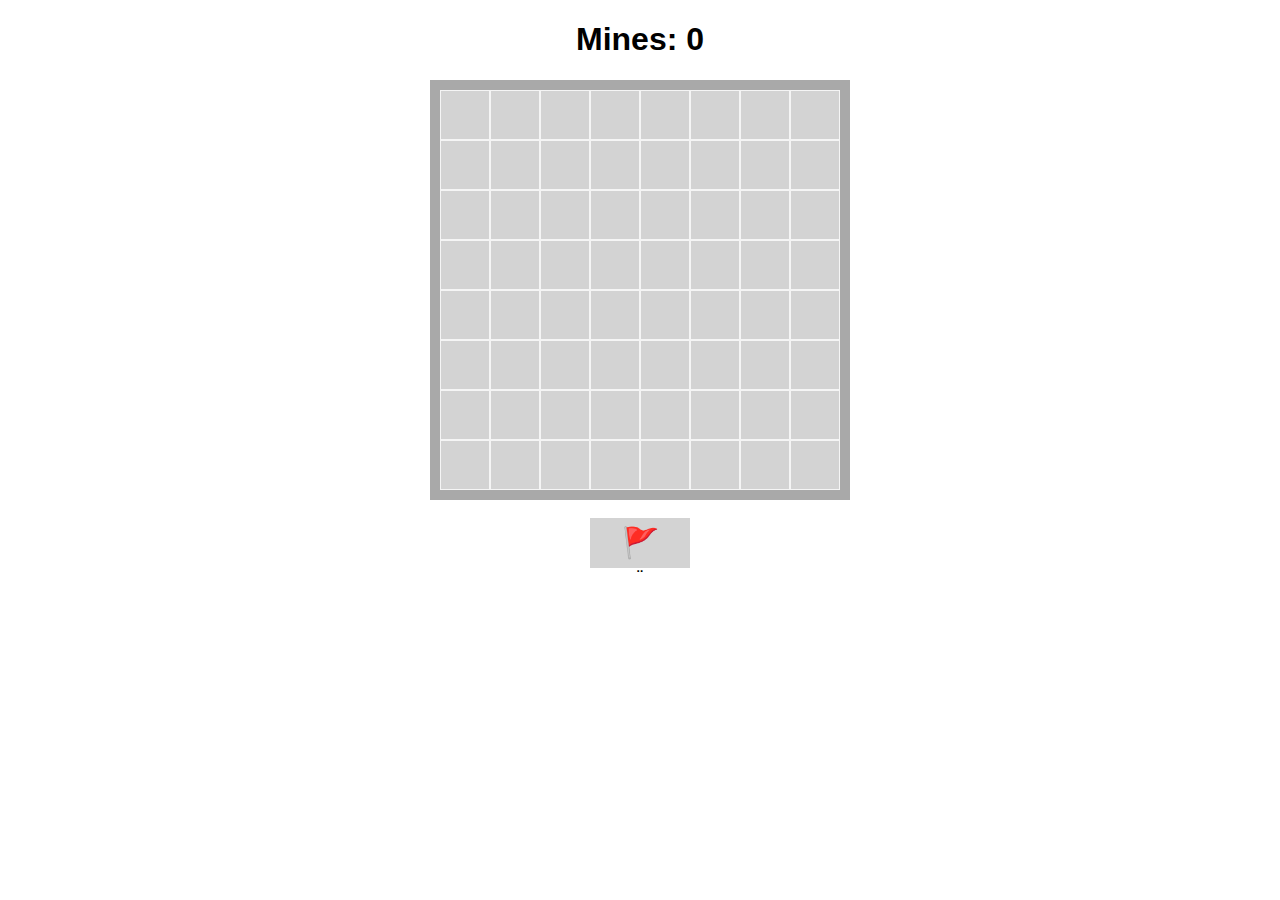
==== index.html @ 583def77 "init" ====
<!DOCTYPE html>
<html lang="en">
<head>
  <meta charset="UTF-8">
  <title>Index</title>
  <meta name="robots" content="noindex">
  <meta http-equiv="refresh" content="0; URL=sweeper.html">
</head>
<body>

</body>
</html>
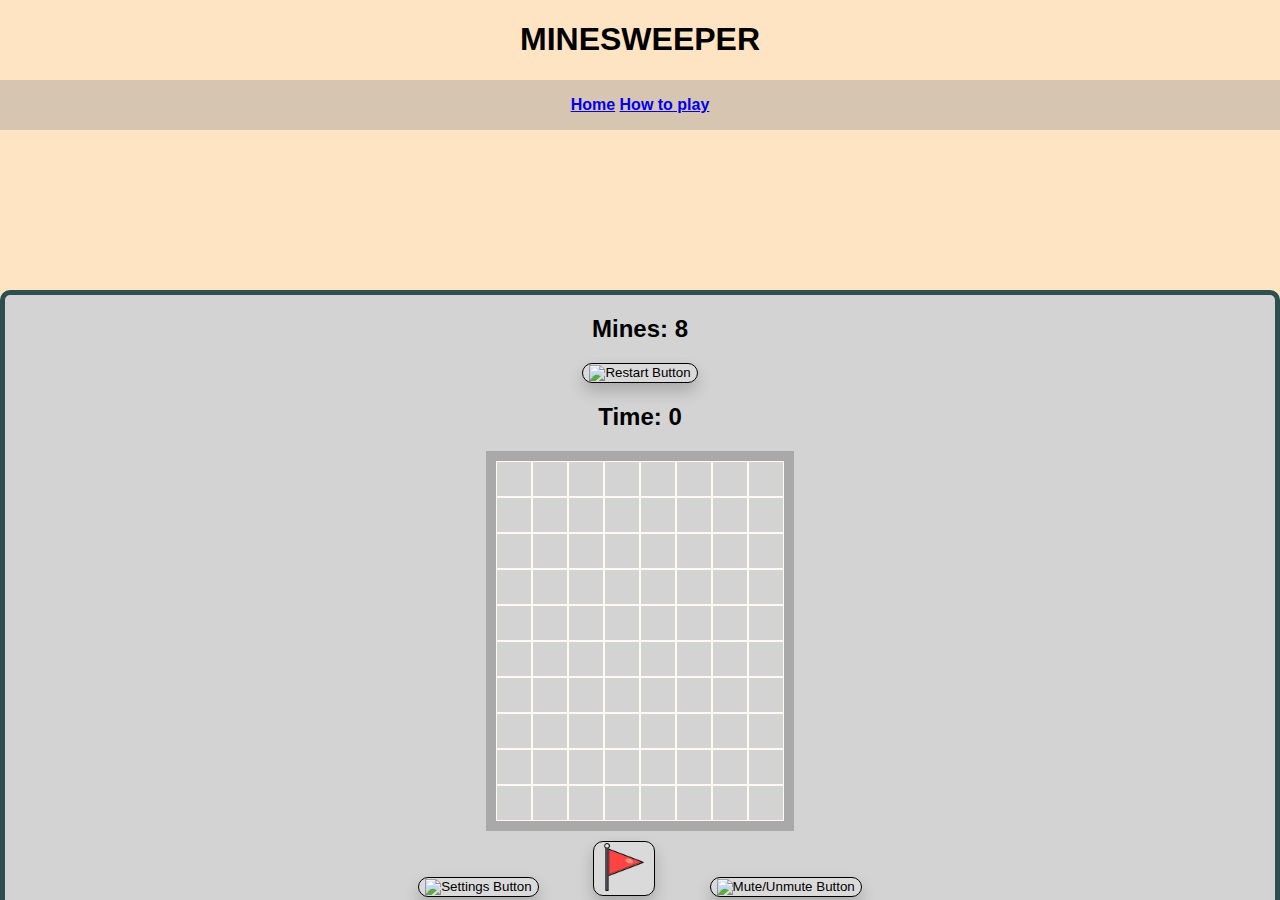
==== commit b61ad830: "init" ====
--- a/index.html
+++ b/index.html
@@ -1,4 +1,4 @@
-<!DOCTYPE html>
+<!DOCTYPE html>-
 <html lang="en">
 <head>
   <meta charset="UTF-8">
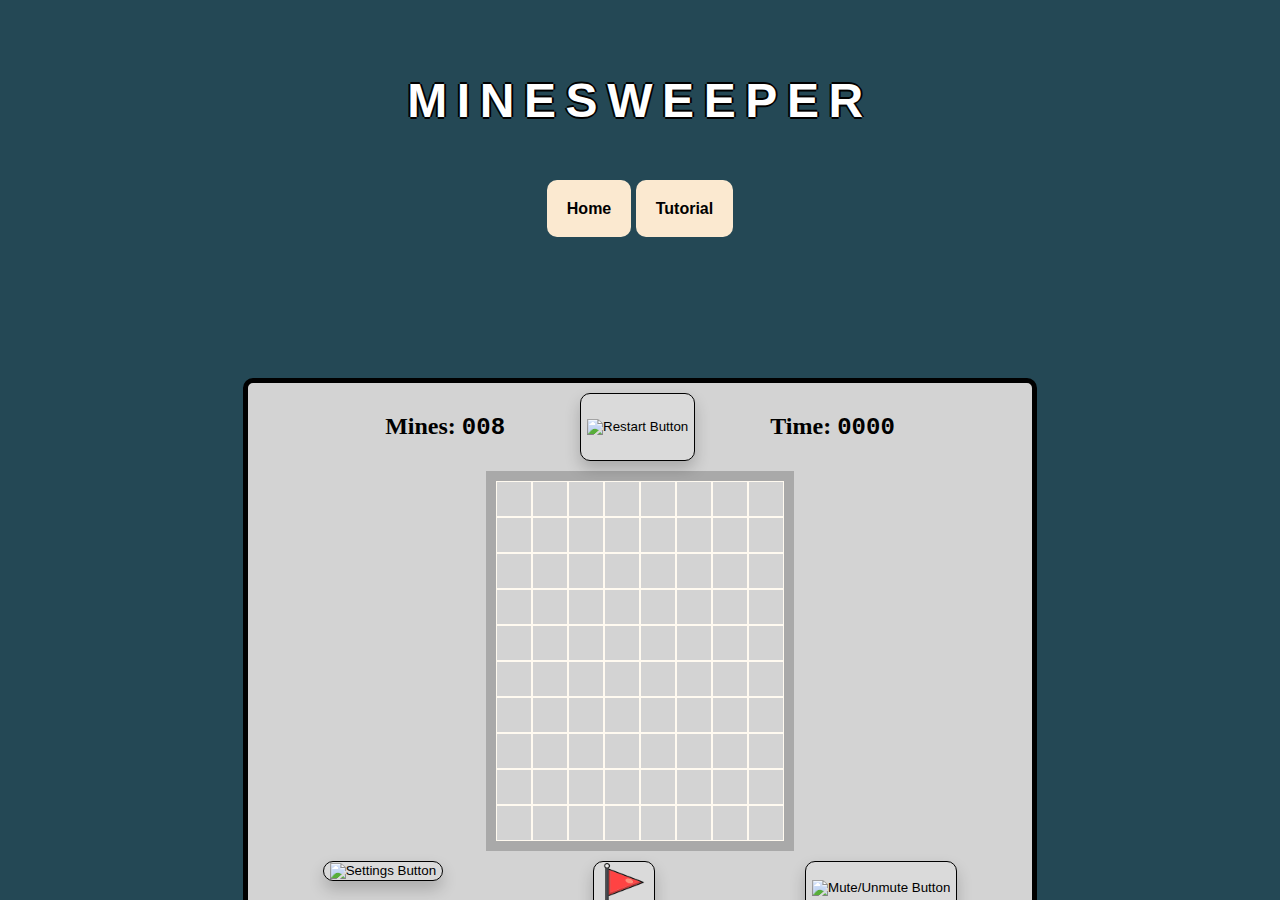
==== commit 04d80778: "init" ====
--- a/index.html
+++ b/index.html
@@ -4,7 +4,7 @@
   <meta charset="UTF-8">
   <title>Index</title>
   <meta name="robots" content="noindex">
-  <meta http-equiv="refresh" content="0; URL=sweeper.html">
+  <meta http-equiv="refresh" content="0; URL=minesweeper.html">
 </head>
 <body>
 
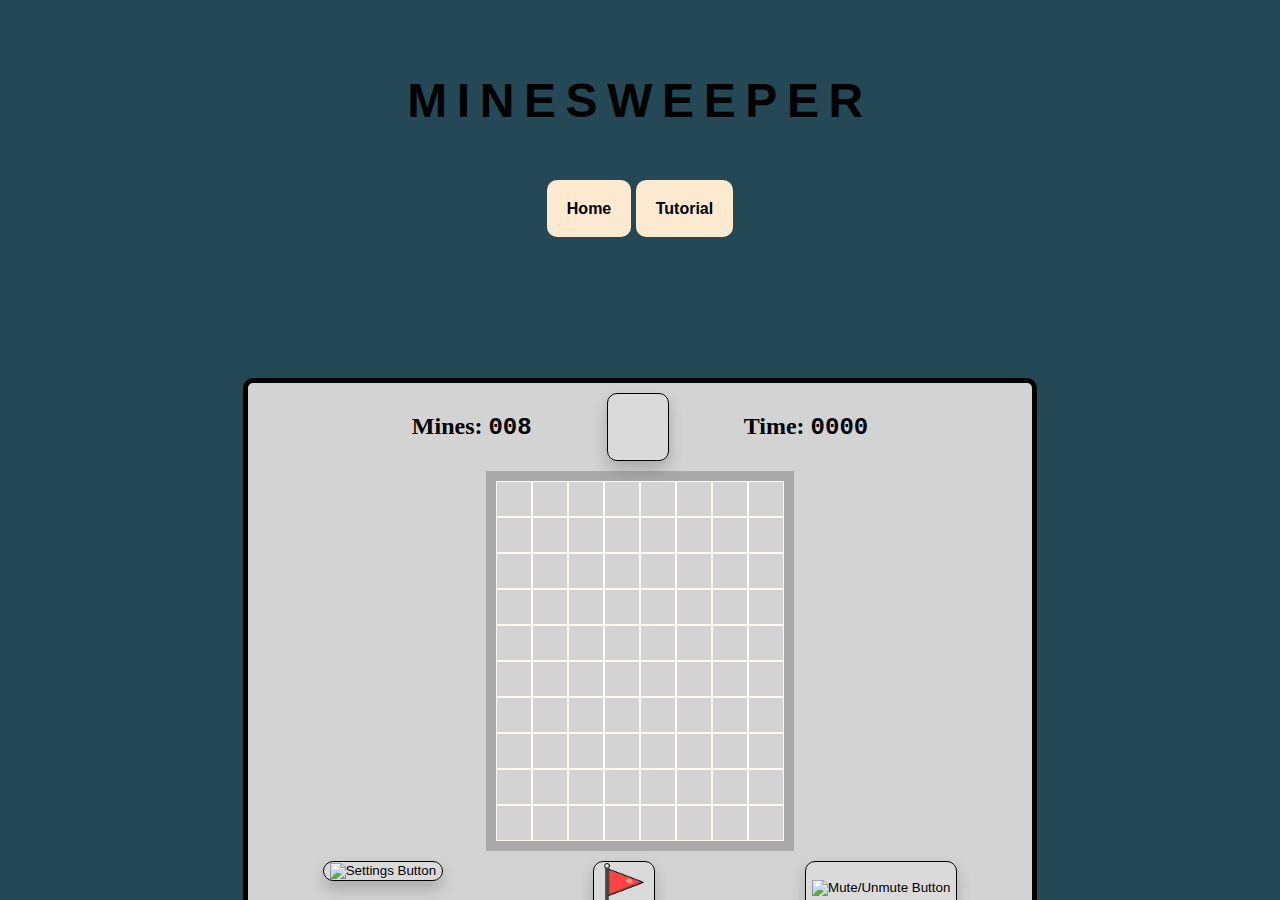
==== commit d7c06fe4: "fix" ====
--- a/index.html
+++ b/index.html
@@ -1,4 +1,4 @@
-<!DOCTYPE html>-
+<!DOCTYPE html>
 <html lang="en">
 <head>
   <meta charset="UTF-8">
@@ -7,6 +7,5 @@
   <meta http-equiv="refresh" content="0; URL=minesweeper.html">
 </head>
 <body>
-
 </body>
 </html>